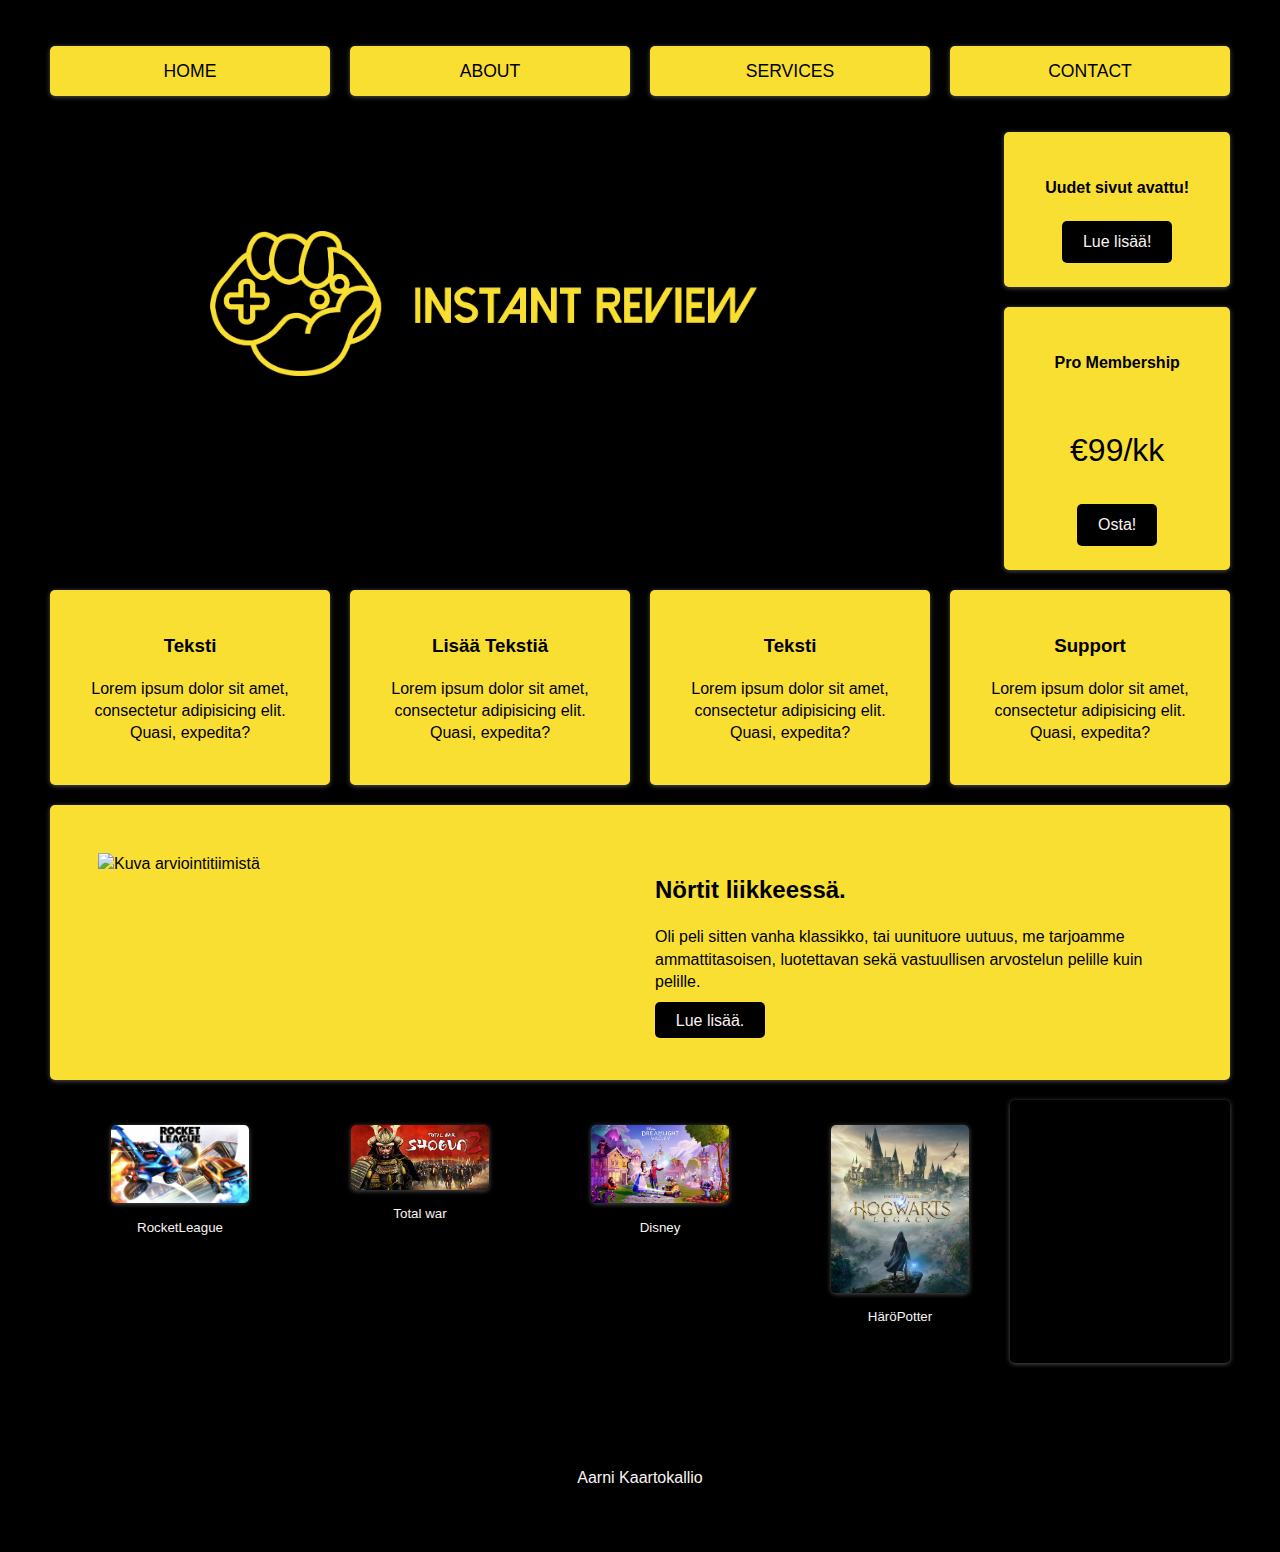
==== Insta.html @ 05bad1ad "Update Insta.html" ====
<!DOCTYPE html>
<html>
  <head>
    <title>InstantReview</title>
    <meta name="viewport" content="width=device-width, initial-scale=1" />
    <link rel="stylesheet" href="Insta.css" />
  </head>
  <body>
    <div id="google_translate_element"></div>
    <div class="wrapper">
        <nav class="main-nav">
          <ul>
            <li>
              <a href="#">Home</a>
            </li>
            <li>
              <a href="#">About</a>
            </li>
            <li>
              <a href="#">Services</a>
            </li>
            <li>
              <a href="#">Contact</a>
            </li>
          </ul>
        </nav>
    
        <section class="top-container">
          <header class="showcase">
            
            <p><img src="/INSTANT_REVIEW_LOGO+TEKSTI.png" alt=""></p>
          </header>
          <div class="top-box top-box-a">
            <h4>Uudet sivut avattu!</h4>
            
            <a href="" class="btn">Lue lisää!</a>
          </div>
          <div class="top-box top-box-b">
            <h4>Pro Membership</h4>
            <p class="price">€99/kk</p>
            <a href="" class="btn">Osta!</a>
          </div>
        </section>
    
        <section class="boxes">
          <div class="box">
            <i class="fas fa-chart-pie fa-4x"></i>
            <h3>Teksti</h3>
            <p>Lorem ipsum dolor sit amet, consectetur adipisicing elit. Quasi, expedita?</p>
          </div>
          <div class="box">
            <i class="fas fa-globe fa-4x"></i>
            <h3>Lisää Tekstiä</h3>
            <p>Lorem ipsum dolor sit amet, consectetur adipisicing elit. Quasi, expedita?</p>
          </div>
          <div class="box">
            <i class="fas fa-cog fa-4x"></i>
            <h3>Teksti</h3>
            <p>Lorem ipsum dolor sit amet, consectetur adipisicing elit. Quasi, expedita?</p>
          </div>
          <div class="box">
            <i class="fas fa-users fa-4x"></i>
            <h3>Support</h3>
            <p>Lorem ipsum dolor sit amet, consectetur adipisicing elit. Quasi, expedita?</p>
          </div>
        </section>
    
        <section class="info">
          <img src="Tiimikuva.png" alt="Kuva arviointitiimistä">
          <div>
            <h2>Nörtit liikkeessä.</h2>
            <p translate="yes"> Oli peli sitten vanha klassikko, tai uunituore uutuus, me tarjoamme ammattitasoisen, luotettavan sekä vastuullisen arvostelun pelille kuin pelille. </p>
            <a href="#" class="btn">Lue lisää.</a>
          </div>
        </section>
    
        <section class="portfolio">
            <ul><button class="btn"><a href="Pelisivut/Rocket/RocketLeague.html"><img src="rocket_league_pikkukuva.jpeg" alt="Kuva rocket league pelistä"></a>
            <p translate="yes">RocketLeague</p></button></ul>
            <ul><button class="btn"><a href=""><img src="TotalWar.jpg" alt="Kuva TotalWar pelistä"></a>
            <p>Total war</p></button></ul>
            <ul><button class="btn"><a href=""><img src="DDLV pic.jpg" alt="Kuva Disney Dreamlight valley pelistä"></a>
            <p>Disney</p></button></ul>
            <ul><button class="btn"><a href=""><img src="HD-wallpaper-hogwarts-legacy-poster.jpg" alt="Kuva Hogwarts Legacy pelistä"></a>
            <p>HäröPotter</p></button></ul>
          <img src="https://source.unsplash.com/random/204x200" alt="">
          <img src="https://source.unsplash.com/random/205x200" alt="">
          <img src="https://source.unsplash.com/random/206x200" alt="">
          <img src="https://source.unsplash.com/random/207x200" alt="">
          <img src="https://source.unsplash.com/random/208x200" alt="">
        </section>
    

        <footer>
          <p>Aarni Kaartokallio</p>
        </footer>
    
      </div>

    </div>
    <script type="text/javascript">
      function googleTranslateElementInit() {
        new google.translate.TranslateElement({pageLanguage: 'fi'}, 'google_translate_element');
      }
      </script>
      <script type="text/javascript" src="//translate.google.com/translate_a/element.js?cb=googleTranslateElementInit"></script>
  </body>
  
</html>
---- Insta.css ----
:root {
    --primary: rgb(249,223,49);
    --dark: rgb(0, 0, 0);
    --light: rgb(250, 243, 243);
    --shadow: 0 1px 5px rgba(104, 104, 104, 0.8);
  }
  
  html {
    box-sizing: border-box;
    font-family: Arial, Helvetica, sans-serif;
    color: var(--dark);
  }
  
  body {
    background: rgb(0, 0, 0);
    margin: 30px 50px;
    line-height: 1.4;
  }
  
  .btn {
    background: var(--dark);
    color: var(--light);
    padding: 0.6rem 1.3rem;
    text-decoration: none;
    border: 0;
    border-radius: 5px;
  }
  
  img {
    max-width: 100%;
  }
  
  .wrapper {
    display: grid;
    grid-gap: 20px;
  }
  
  .main-nav ul {
    display: grid;
    grid-gap: 20px;
    padding: 0;
    list-style: none;
    grid-template-columns: repeat(4, 1fr);
  }
  
  .main-nav a {
    background: var(--primary);
    display: block;
    text-decoration: none;
    padding: 0.8rem;
    text-align: center;
    color: var(--dark);
    text-transform: uppercase;
    font-size: 1.1rem;
    box-shadow: var(--shadow);
    border-radius: 5px;
  }
  
  .main-nav a:hover {
    background: var(--dark);
    color: var(--light);
  }
  
  .top-container {
    display: grid;
    grid-gap: 20px;
    grid-template-areas:
      'showcase showcase top-box-a'
      'showcase showcase top-box-b';
    border-radius: 5px;
  }
  
  .showcase {
    grid-area: showcase;
    max-height: 3.2pc;
    max-width: 34.2pc;
    background: url(Kuvat/INSTANT_REVIEW_LOGO+TEKSTI.png);
    background-size:contain;
    background-position: center;
    padding: 10rem;
    display: flex;
    flex-direction: column;
    align-items: start;
    justify-content: center;
    border-radius: 5px;

  }
  
  .showcase h1 {
    font-size: 4rem;
    margin-bottom: 0;
    color: var(--light);
  }
  
  .showcase p {
    font-size: 1.3rem;
    margin-top: 0;
    color: var(--light);
  }
  
  .top-box {
    background: var(--primary);
    display: grid;
    align-items: center;
    justify-items: center;
    box-shadow: var(--shadow);
    padding: 1.5rem;
    border-radius: 5px;
    
  }
  
  .top-box .price {
    font-size: 2rem;
    border-radius: 5px;
  }
  
  .top-box-a {
    grid-area: top-box-a;
    border-radius: 5px;
  }
  
  .top-box-b {
    grid-area: top-box-b;
  }
  
  .boxes {
    display: grid;
    grid-gap: 20px;
    grid-template-columns: repeat(auto-fit, minmax(200px, 1fr));
    border-radius: 5px;
  }
  
  .box {
    background: var(--primary);
    text-align: center;
    padding: 1.5rem 2rem;
    box-shadow: var(--shadow);
    border-radius: 5px;
  }
  .pic{
    border-radius: 5px;
  }
  
  .info {
    background: var(--primary);
    box-shadow: var(--shadow);
    display: grid;
    grid-gap: 30px;
    grid-template-columns: repeat(2, 1fr);
    padding: 3rem;
    border-radius: 5px;
  }
  
  .portfolio {
    display: grid;
    grid-gap: 20px;
    grid-template-columns: repeat(auto-fit, minmax(200px, 1fr));
  }
  
  .portfolio img {
    width: 100%;
    box-shadow: var(--shadow);
    border-radius: 5px;
  }
  
  footer {
    margin-top: 2rem;
    background: var(--dark);
    color: var(--light);
    text-align: center;
    padding: 1rem;
  }
  
  @media (max-width: 700px) {
    .top-container {
      grid-template-areas:
        'showcase showcase'
        'top-box-a top-box-b';
    }
  
    .showcase h1 {
      font-size: 2.5rem;
    }
  
    .main-nav ul {
      grid-template-columns: 1fr;
    }
  
    .info {
      grid-template-columns: 1fr;
    }
  
    .info .btn {
      display: block;
      text-align: center;
      margin: auto;
    }
  }
  
  @media (max-width: 500px) {
    .top-container {
      grid-template-areas:
        'showcase'
        'top-box-a'
        'top-box-b';
    }
  }
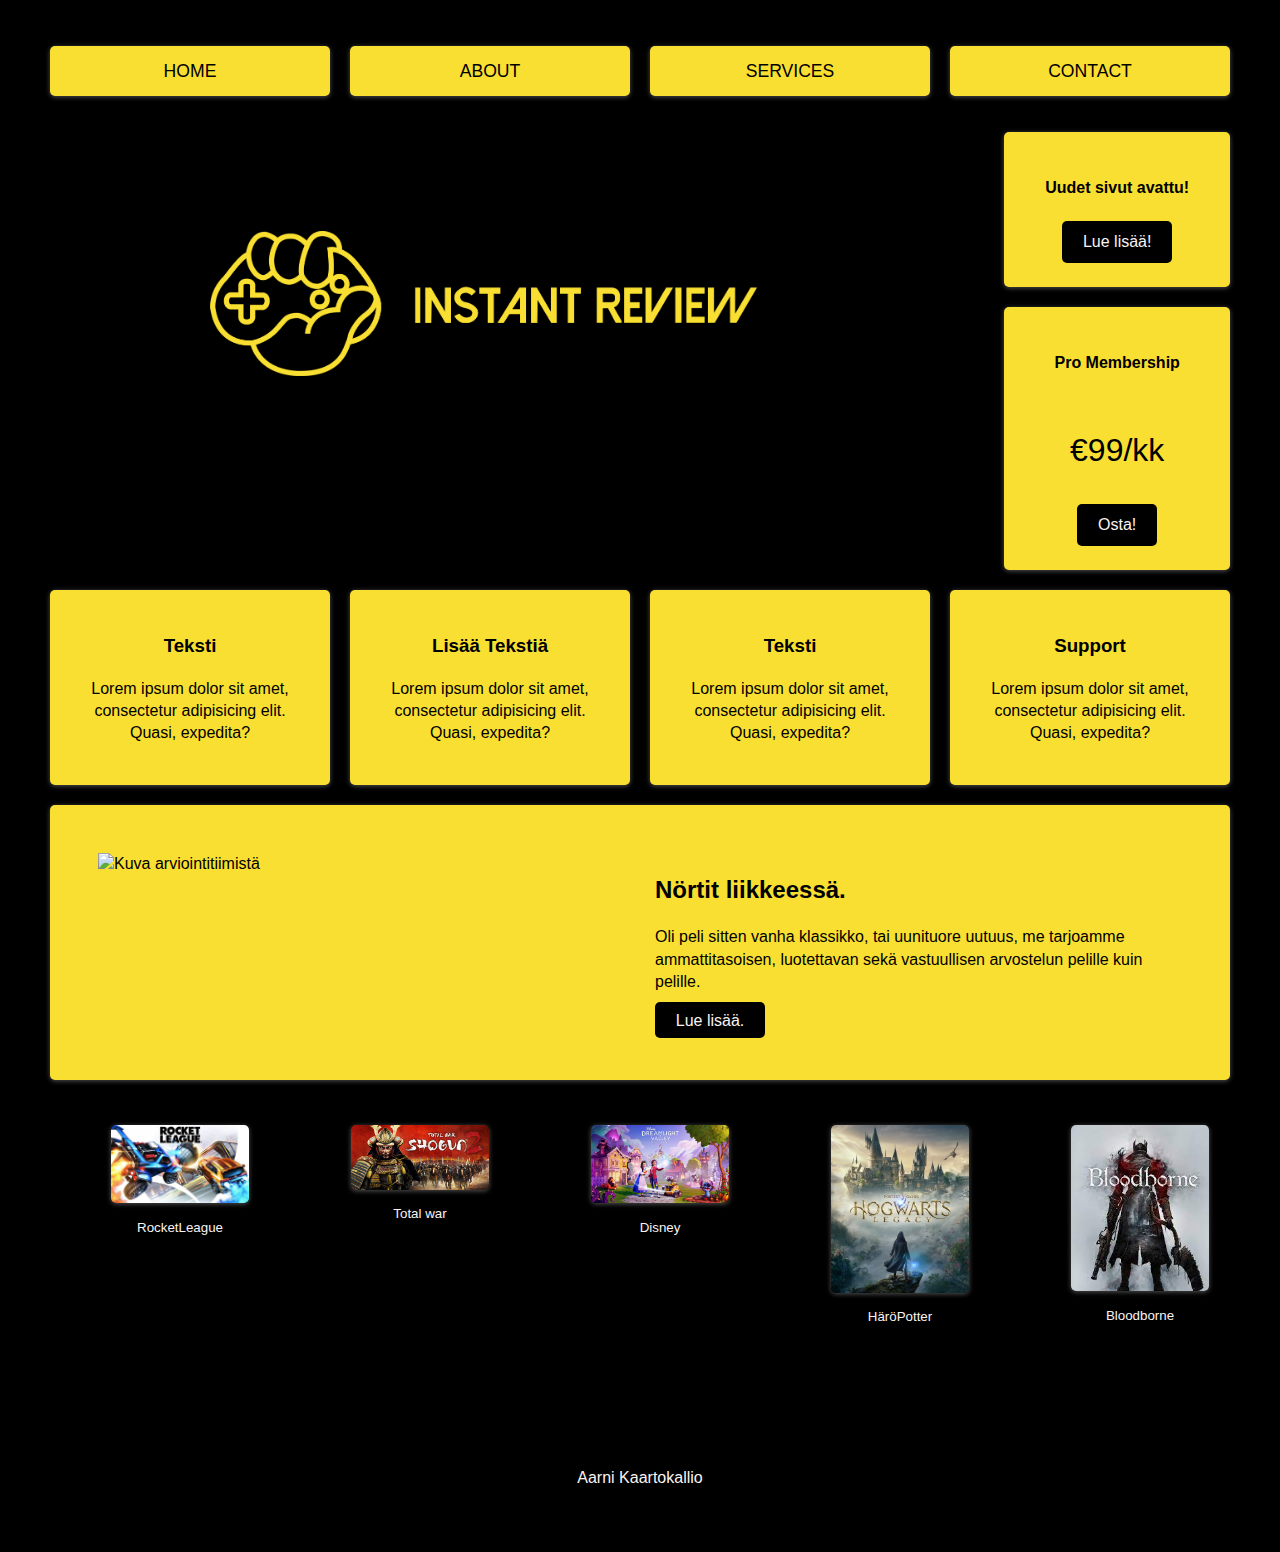
==== commit 16c2121f: "Bloodborne sivu" ====
--- a/Insta.html
+++ b/Insta.html
@@ -28,7 +28,7 @@
         <section class="top-container">
           <header class="showcase">
             
-            <p><img src="/INSTANT_REVIEW_LOGO+TEKSTI.png" alt=""></p>
+            <p><img src="/INSTANT_REVIEW_LOGO+TEKSTI.png" alt="Instant review logo"></p>
           </header>
           <div class="top-box top-box-a">
             <h4>Uudet sivut avattu!</h4>
@@ -69,21 +69,22 @@
           <img src="Tiimikuva.png" alt="Kuva arviointitiimistä">
           <div>
             <h2>Nörtit liikkeessä.</h2>
-            <p translate="yes"> Oli peli sitten vanha klassikko, tai uunituore uutuus, me tarjoamme ammattitasoisen, luotettavan sekä vastuullisen arvostelun pelille kuin pelille. </p>
+            <p> Oli peli sitten vanha klassikko, tai uunituore uutuus, me tarjoamme ammattitasoisen, luotettavan sekä vastuullisen arvostelun pelille kuin pelille. </p>
             <a href="#" class="btn">Lue lisää.</a>
           </div>
         </section>
     
         <section class="portfolio">
             <ul><button class="btn"><a href="Pelisivut/Rocket/RocketLeague.html"><img src="rocket_league_pikkukuva.jpeg" alt="Kuva rocket league pelistä"></a>
-            <p translate="yes">RocketLeague</p></button></ul>
+            <p>RocketLeague</p></button></ul>
             <ul><button class="btn"><a href=""><img src="TotalWar.jpg" alt="Kuva TotalWar pelistä"></a>
             <p>Total war</p></button></ul>
             <ul><button class="btn"><a href=""><img src="DDLV pic.jpg" alt="Kuva Disney Dreamlight valley pelistä"></a>
             <p>Disney</p></button></ul>
-            <ul><button class="btn"><a href=""><img src="HD-wallpaper-hogwarts-legacy-poster.jpg" alt="Kuva Hogwarts Legacy pelistä"></a>
+            <ul><button class="btn"><a href="/Pelisivut/Hogwarts.html"><img src="HD-wallpaper-hogwarts-legacy-poster.jpg" alt="Kuva Hogwarts Legacy pelistä"></a>
             <p>HäröPotter</p></button></ul>
-          <img src="https://source.unsplash.com/random/204x200" alt="">
+            <ul><button class="btn"><a href="/Pelisivut/Bloodborne/Bloodborne.html"><img src="/Pelisivut/Bloodborne/bloodborne.jpeg" alt="Kuva Bloodborne -pelistä"></a>
+              <p>Bloodborne</p></button></ul>
           <img src="https://source.unsplash.com/random/205x200" alt="">
           <img src="https://source.unsplash.com/random/206x200" alt="">
           <img src="https://source.unsplash.com/random/207x200" alt="">
--- a/Insta.css
+++ b/Insta.css
@@ -10,7 +10,6 @@
     font-family: Arial, Helvetica, sans-serif;
     color: var(--dark);
   }
-  
   body {
     background: rgb(0, 0, 0);
     margin: 30px 50px;
@@ -67,14 +66,13 @@
     grid-template-areas:
       'showcase showcase top-box-a'
       'showcase showcase top-box-b';
-    border-radius: 5px;
+    border-radius: 0px;
   }
   
   .showcase {
     grid-area: showcase;
     max-height: 3.2pc;
     max-width: 34.2pc;
-    background: url(Kuvat/INSTANT_REVIEW_LOGO+TEKSTI.png);
     background-size:contain;
     background-position: center;
     padding: 10rem;
@@ -83,7 +81,6 @@
     align-items: start;
     justify-content: center;
     border-radius: 5px;
-
   }
   
   .showcase h1 {
@@ -176,6 +173,7 @@
       grid-template-areas:
         'showcase showcase'
         'top-box-a top-box-b';
+        
     }
   
     .showcase h1 {
@@ -205,3 +203,12 @@
         'top-box-b';
     }
   }
+  @media (max-width: 500px) {
+    .showcase{
+      grid-template-areas:
+        'showcase'
+        'top-box-a'
+        'top-box-b';
+        padding: 1rem;
+    }
+  }
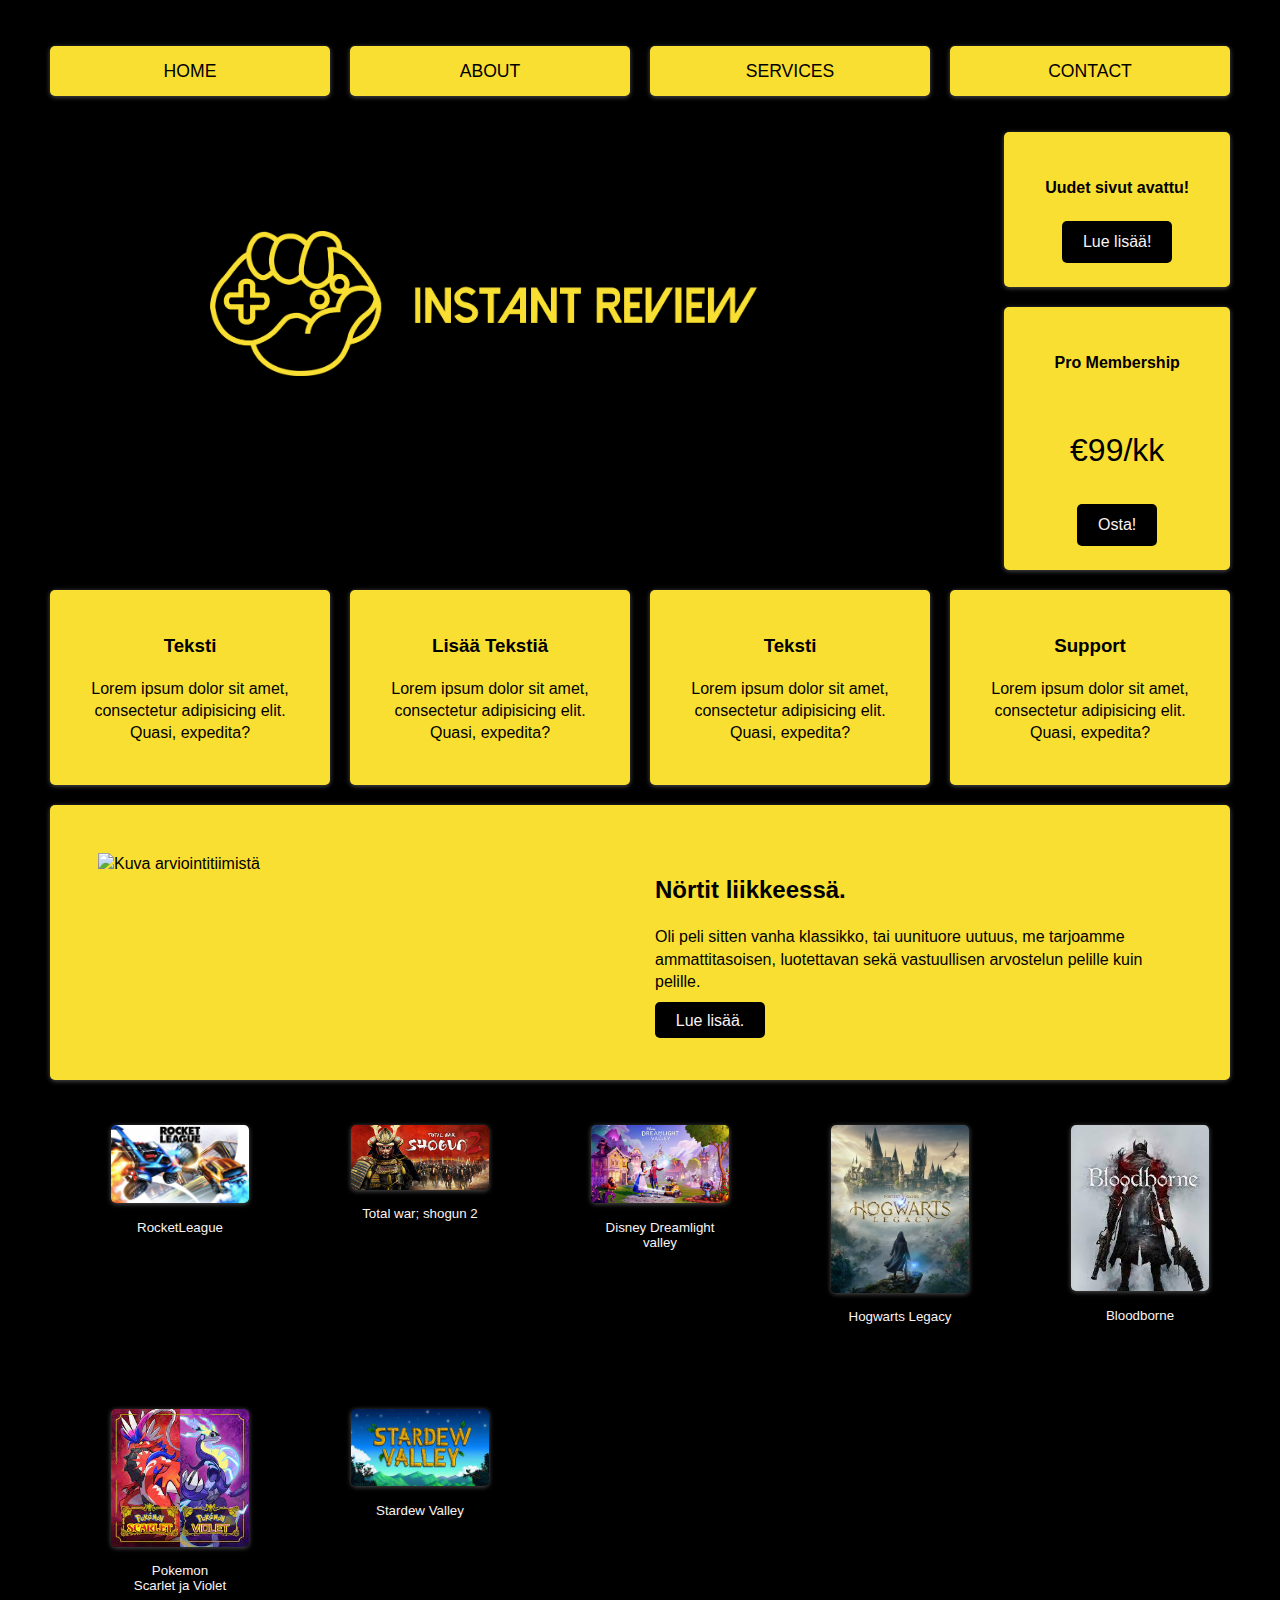
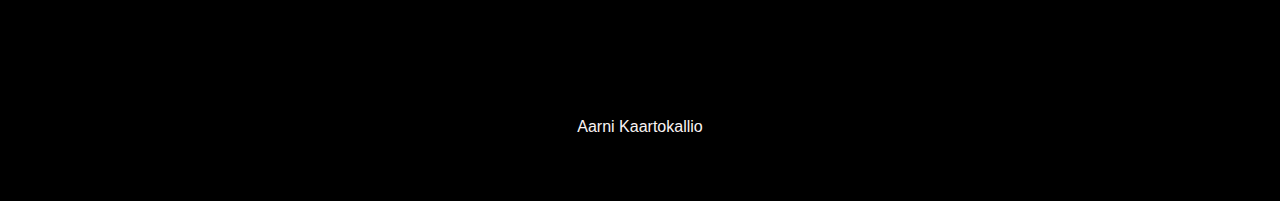
==== commit 3e71d4db: "Pelisivuja" ====
--- a/Insta.html
+++ b/Insta.html
@@ -73,22 +73,21 @@
             <a href="#" class="btn">Lue lisää.</a>
           </div>
         </section>
-    
         <section class="portfolio">
             <ul><button class="btn"><a href="Pelisivut/Rocket/RocketLeague.html"><img src="rocket_league_pikkukuva.jpeg" alt="Kuva rocket league pelistä"></a>
             <p>RocketLeague</p></button></ul>
-            <ul><button class="btn"><a href=""><img src="TotalWar.jpg" alt="Kuva TotalWar pelistä"></a>
-            <p>Total war</p></button></ul>
-            <ul><button class="btn"><a href=""><img src="DDLV pic.jpg" alt="Kuva Disney Dreamlight valley pelistä"></a>
-            <p>Disney</p></button></ul>
-            <ul><button class="btn"><a href="/Pelisivut/Hogwarts.html"><img src="HD-wallpaper-hogwarts-legacy-poster.jpg" alt="Kuva Hogwarts Legacy pelistä"></a>
-            <p>HäröPotter</p></button></ul>
+            <ul><button class="btn"><a href="/Pelisivut/Totalwar/Totalwar.html"><img src="TotalWar.jpg" alt="Kuva TotalWar pelistä"></a>
+            <p>Total war; shogun 2</p></button></ul>
+            <ul><button class="btn"><a href="/Pelisivut/Disney/Disney.html"><img src="DDLV pic.jpg" alt="Kuva Disney Dreamlight valley pelistä"></a>
+            <p>Disney Dreamlight <br> valley</p></button></ul>
+            <ul><button class="btn"><a href="/Pelisivut/Hogwarts/Hogwarts.html"><img src="HD-wallpaper-hogwarts-legacy-poster.jpg" alt="Kuva Hogwarts Legacy pelistä"></a>
+            <p>Hogwarts Legacy</p></button></ul>
             <ul><button class="btn"><a href="/Pelisivut/Bloodborne/Bloodborne.html"><img src="/Pelisivut/Bloodborne/bloodborne.jpeg" alt="Kuva Bloodborne -pelistä"></a>
               <p>Bloodborne</p></button></ul>
-          <img src="https://source.unsplash.com/random/205x200" alt="">
-          <img src="https://source.unsplash.com/random/206x200" alt="">
-          <img src="https://source.unsplash.com/random/207x200" alt="">
-          <img src="https://source.unsplash.com/random/208x200" alt="">
+            <ul><button class="btn"><a href="/Pelisivut/Pokemon/Pokemon.html"><img src="/Pelisivut/Pokemon/Pokemon.jpeg" alt="Kuva Pokemon Scarlet ja Violet -pelistä"></a>
+              <p>Pokemon <br> Scarlet ja Violet</p></button></ul>
+            <ul><button class="btn"><a href="/Pelisivut/Stardew/Stardew.html"><img src="/Pelisivut/Stardew/Stardew.jpeg" alt="Kuva Stardew Valley -pelistä"></a>
+              <p>Stardew Valley</p></button></ul>
         </section>
     
 
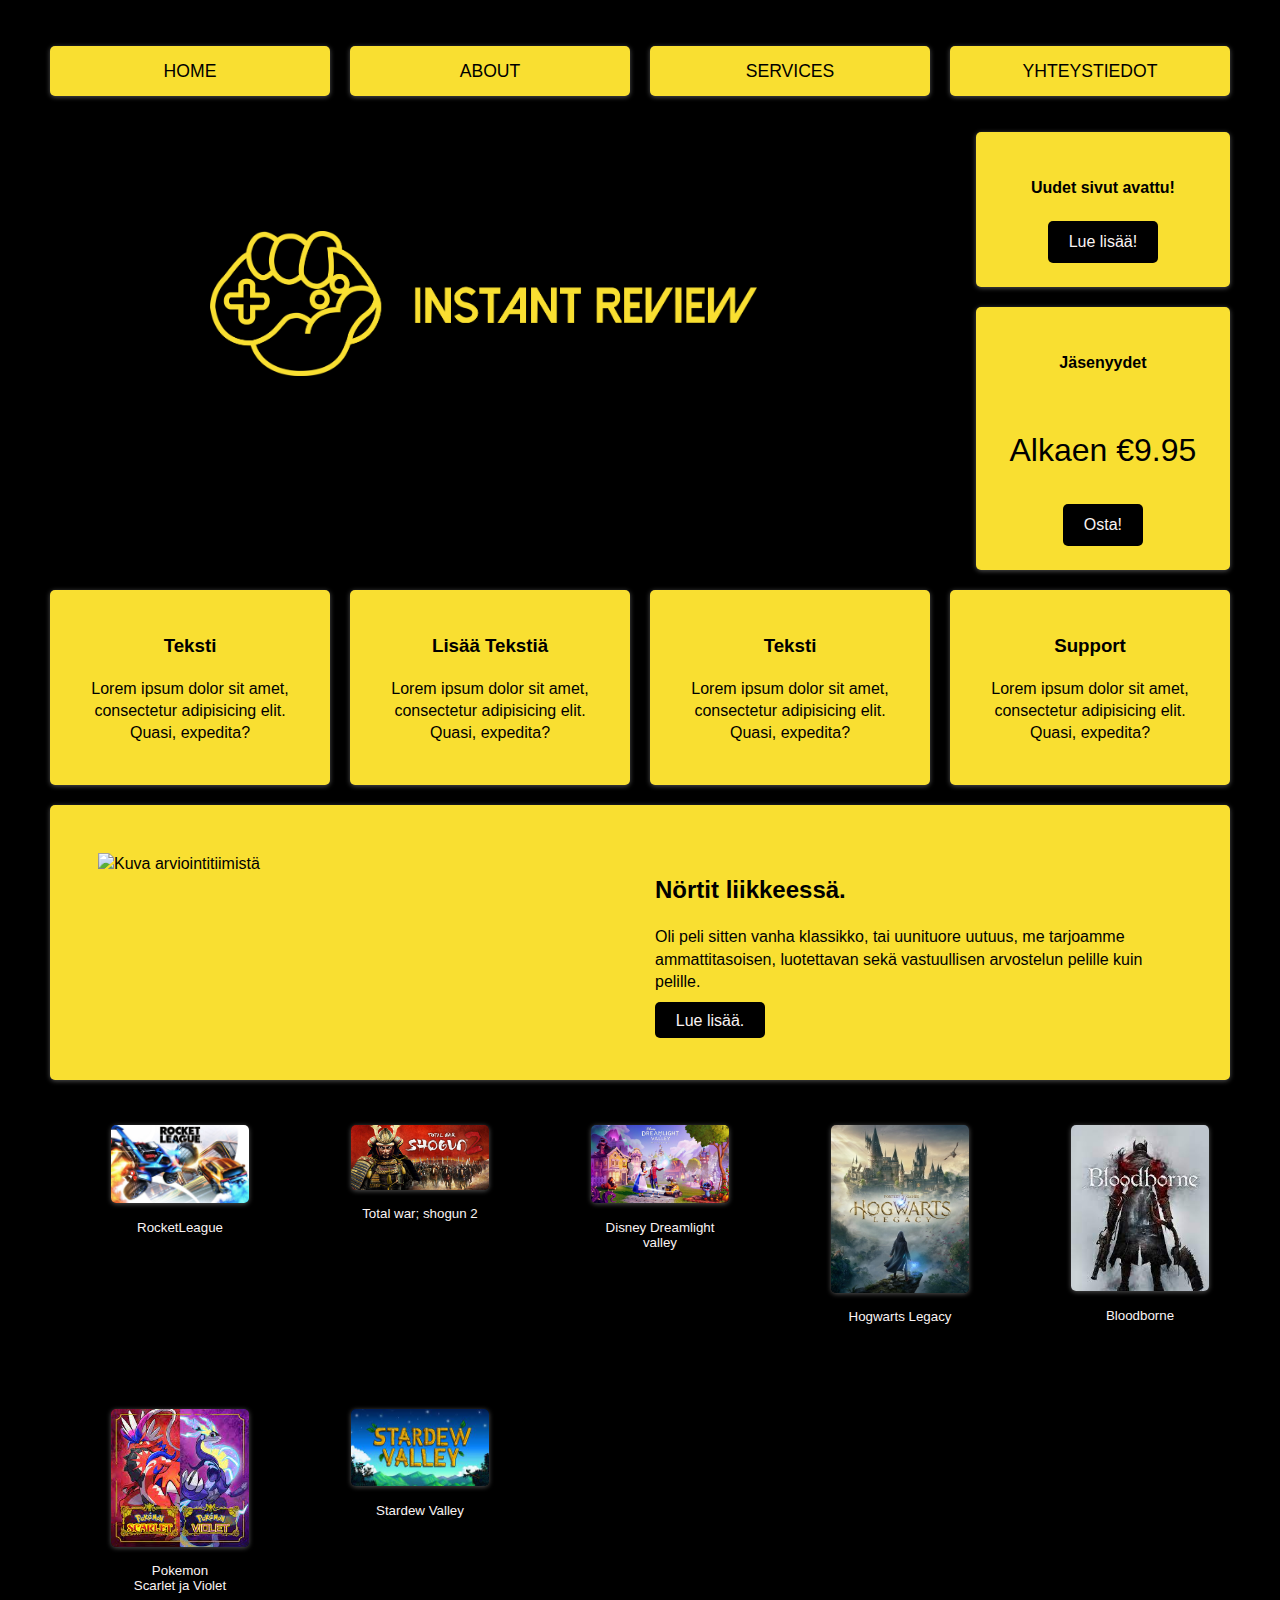
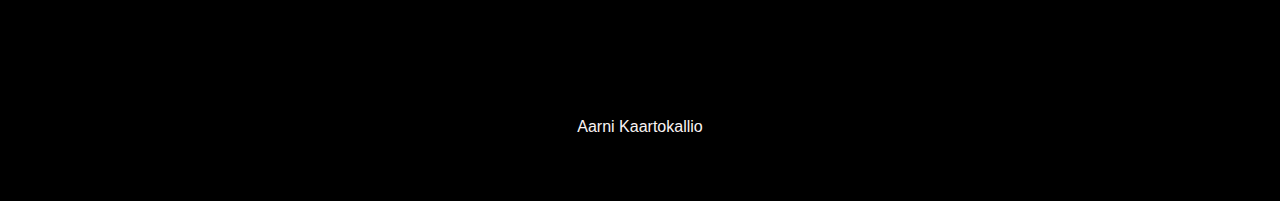
==== commit 9af3a629: "Lisää muutoksia" ====
--- a/Insta.html
+++ b/Insta.html
@@ -20,7 +20,7 @@
               <a href="#">Services</a>
             </li>
             <li>
-              <a href="#">Contact</a>
+              <a href="/Muut/Contact.html">Yhteystiedot</a>
             </li>
           </ul>
         </nav>
@@ -33,12 +33,12 @@
           <div class="top-box top-box-a">
             <h4>Uudet sivut avattu!</h4>
             
-            <a href="" class="btn">Lue lisää!</a>
+            <a href="/Muut/Contact.html" class="btn">Lue lisää!</a>
           </div>
           <div class="top-box top-box-b">
-            <h4>Pro Membership</h4>
-            <p class="price">€99/kk</p>
-            <a href="" class="btn">Osta!</a>
+            <h4>Jäsenyydet</h4>
+            <p class="price">Alkaen €9.95</p>
+            <a href="/Muut/membership/membership.html" class="btn">Osta!</a>
           </div>
         </section>
     
@@ -70,7 +70,7 @@
           <div>
             <h2>Nörtit liikkeessä.</h2>
             <p> Oli peli sitten vanha klassikko, tai uunituore uutuus, me tarjoamme ammattitasoisen, luotettavan sekä vastuullisen arvostelun pelille kuin pelille. </p>
-            <a href="#" class="btn">Lue lisää.</a>
+            <a href="/Muut/Contact.html" class="btn">Lue lisää.</a>
           </div>
         </section>
         <section class="portfolio">
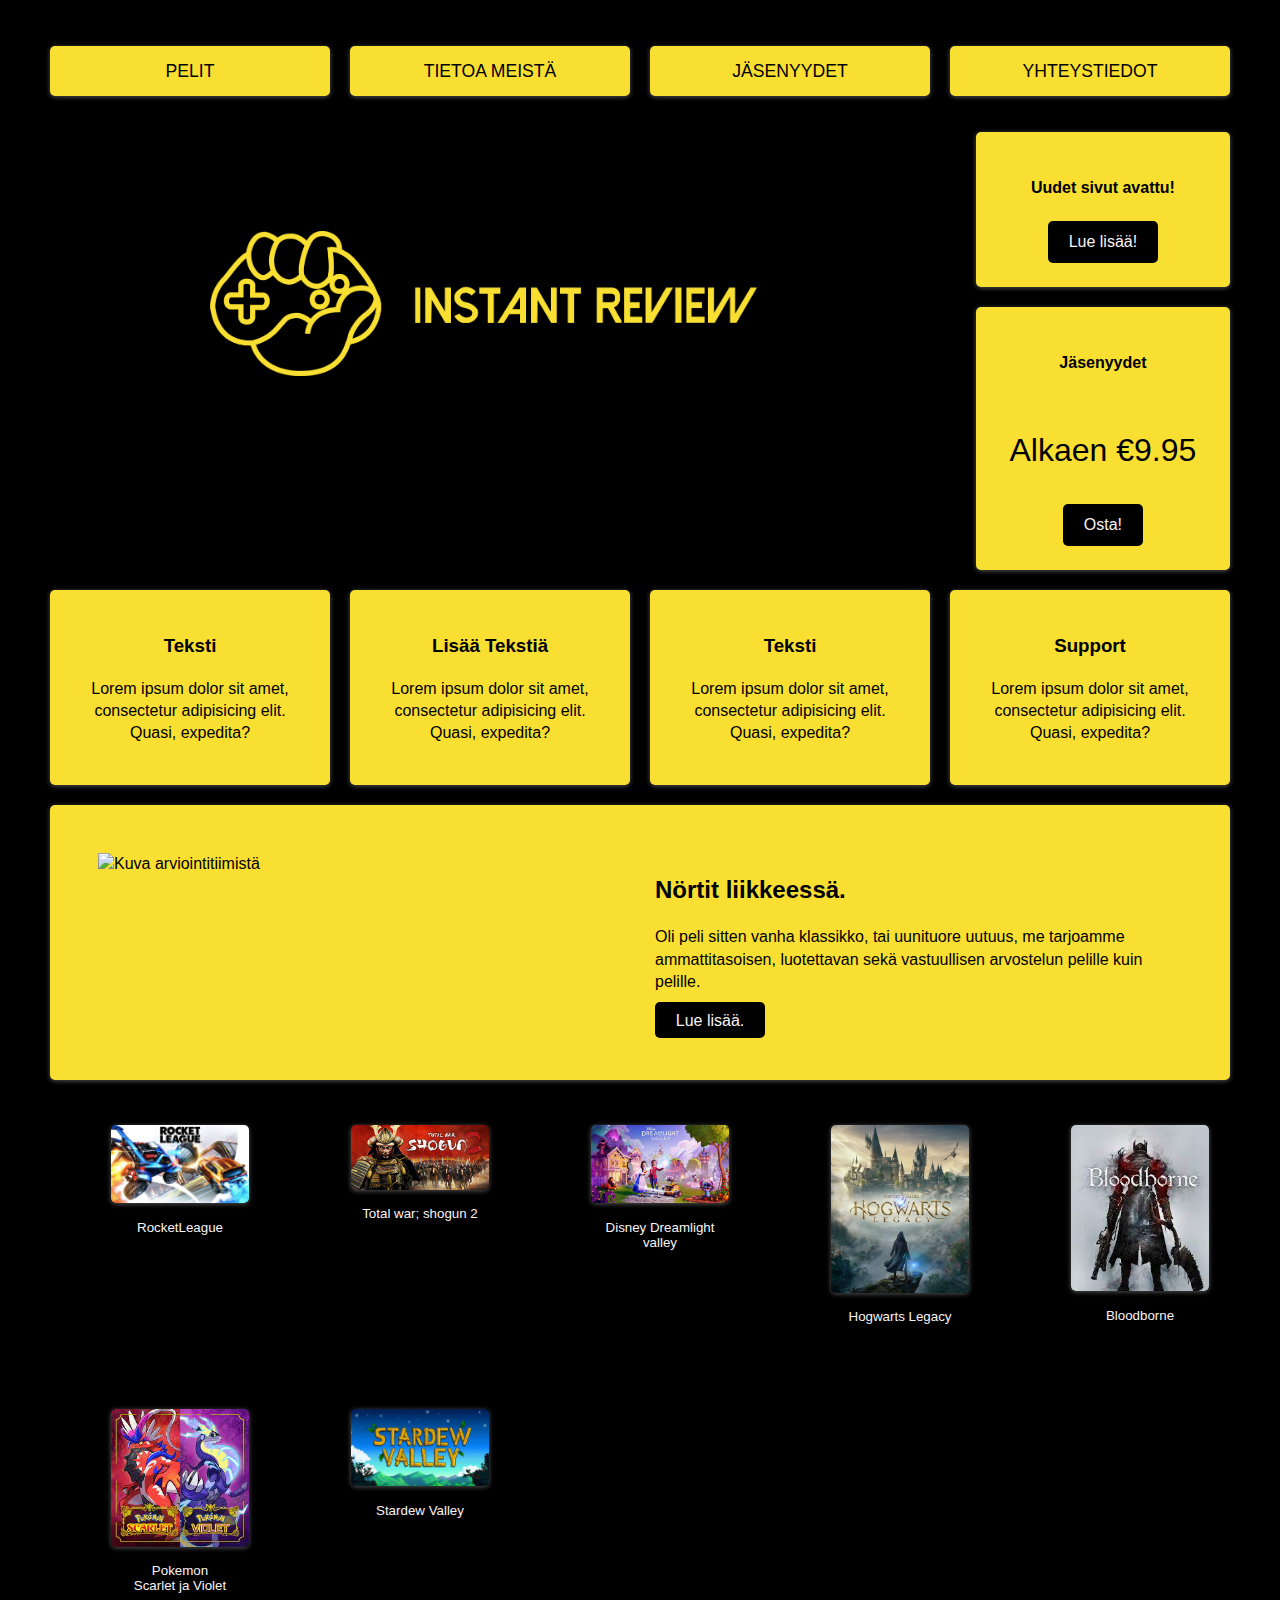
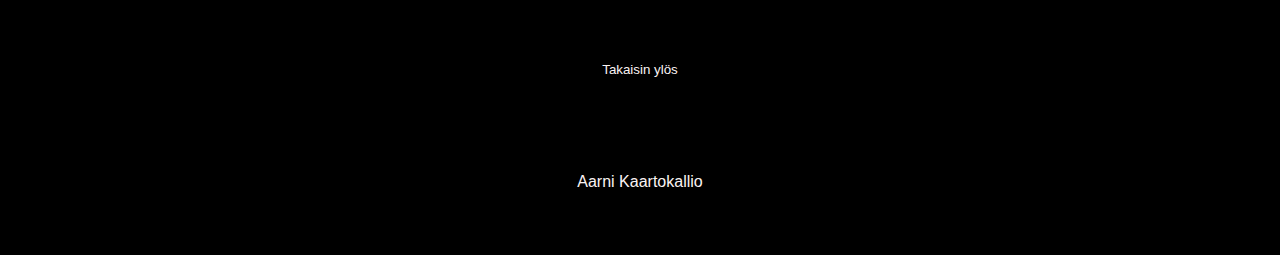
==== commit 3b4b8584: "Muutoksia mulla on tylsää" ====
--- a/Insta.html
+++ b/Insta.html
@@ -8,16 +8,16 @@
   <body>
     <div id="google_translate_element"></div>
     <div class="wrapper">
-        <nav class="main-nav">
+        <nav  id="ylös" class="main-nav">
           <ul>
             <li>
-              <a href="#">Home</a>
+              <a href="#section">Pelit</a>
             </li>
             <li>
-              <a href="#">About</a>
+              <a href="#tieto">Tietoa meistä</a>
             </li>
             <li>
-              <a href="#">Services</a>
+              <a href="/Muut/membership/membership.html">Jäsenyydet</a>
             </li>
             <li>
               <a href="/Muut/Contact.html">Yhteystiedot</a>
@@ -42,7 +42,7 @@
           </div>
         </section>
     
-        <section class="boxes">
+        <section id="tieto" class="boxes">
           <div class="box">
             <i class="fas fa-chart-pie fa-4x"></i>
             <h3>Teksti</h3>
@@ -73,7 +73,7 @@
             <a href="/Muut/Contact.html" class="btn">Lue lisää.</a>
           </div>
         </section>
-        <section class="portfolio">
+        <section id="section" class="portfolio">
             <ul><button class="btn"><a href="Pelisivut/Rocket/RocketLeague.html"><img src="rocket_league_pikkukuva.jpeg" alt="Kuva rocket league pelistä"></a>
             <p>RocketLeague</p></button></ul>
             <ul><button class="btn"><a href="/Pelisivut/Totalwar/Totalwar.html"><img src="TotalWar.jpg" alt="Kuva TotalWar pelistä"></a>
@@ -89,7 +89,7 @@
             <ul><button class="btn"><a href="/Pelisivut/Stardew/Stardew.html"><img src="/Pelisivut/Stardew/Stardew.jpeg" alt="Kuva Stardew Valley -pelistä"></a>
               <p>Stardew Valley</p></button></ul>
         </section>
-    
+    <button class="btn"><a class="btn" href="#">Takaisin ylös</a></button>
 
         <footer>
           <p>Aarni Kaartokallio</p>
--- a/Insta.css
+++ b/Insta.css
@@ -4,7 +4,10 @@
     --light: rgb(250, 243, 243);
     --shadow: 0 1px 5px rgba(104, 104, 104, 0.8);
   }
-  
+  .btn1{
+    background-color: rgb(226, 136, 25);
+    
+  }
   html {
     box-sizing: border-box;
     font-family: Arial, Helvetica, sans-serif;
